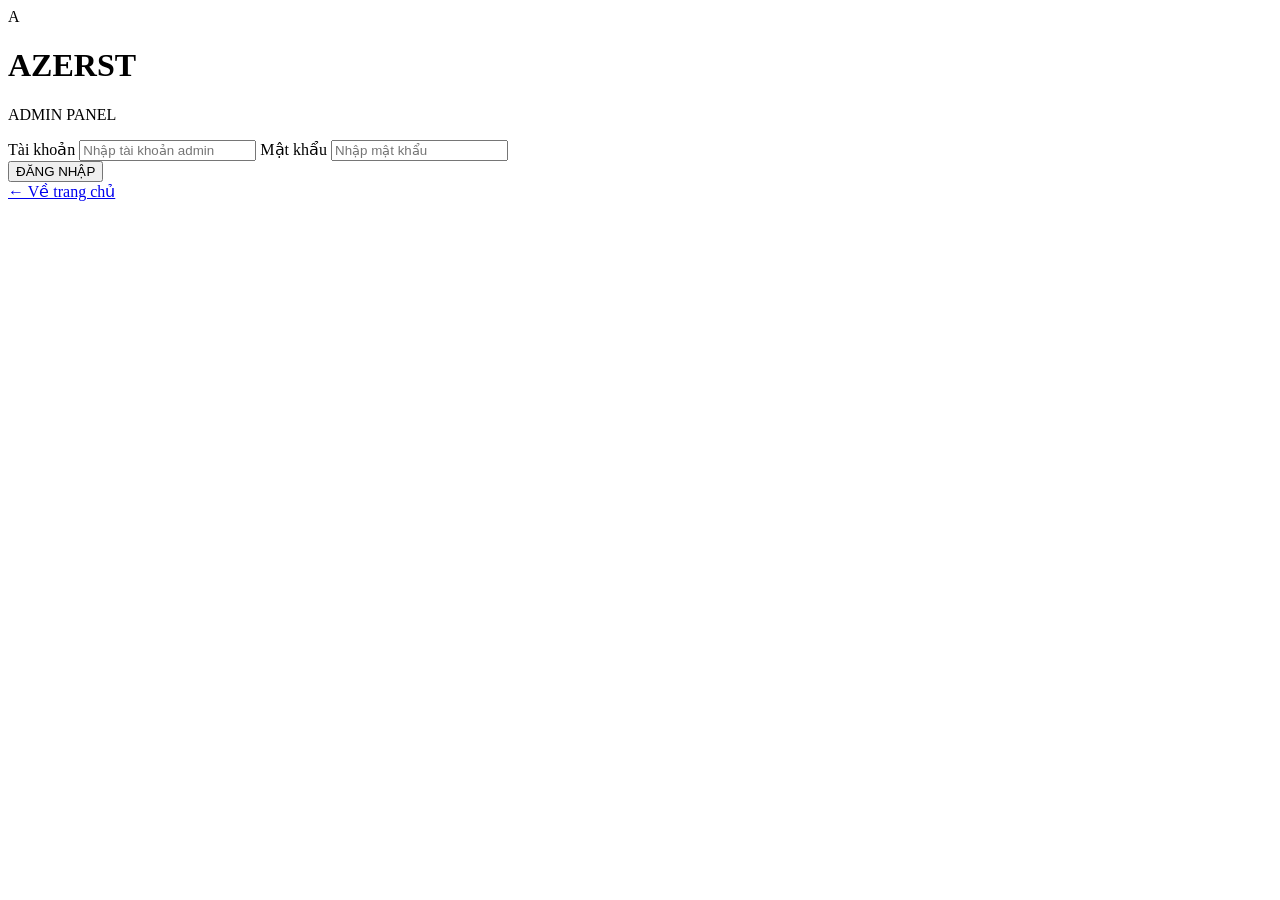
==== admin/index.html @ 2cd58a92 "Add login page for AZERST Admin panel" ====
<!DOCTYPE html>
<html lang="vi">
<head>
  <meta charset="UTF-8" />
  <meta name="viewport" content="width=device-width, initial-scale=1.0, viewport-fit=cover" />
  <meta name="robots" content="noindex, nofollow" />
  <title>Đăng nhập — AZERST Admin</title>
  <link rel="stylesheet" href="./admin.css" />
</head>
<body class="login-body">

  <div class="login-wrap">
    <div class="login-card">

      <div class="login-brand">
        <span class="login-brand-mark">A</span>
        <div class="login-brand-text">
          <h1>AZERST</h1>
          <p>ADMIN PANEL</p>
        </div>
      </div>

      <form id="loginForm" class="login-form" autocomplete="off">
        <label class="login-field">
          <span class="login-label">Tài khoản</span>
          <input type="text" id="loginUser" class="login-input" placeholder="Nhập tài khoản admin" autocomplete="off" spellcheck="false" required />
        </label>
        <label class="login-field">
          <span class="login-label">Mật khẩu</span>
          <input type="password" id="loginPass" class="login-input" placeholder="Nhập mật khẩu" autocomplete="off" required />
        </label>
        <div class="login-error" id="loginError" role="alert" aria-live="polite"></div>
        <button type="submit" class="login-btn" id="loginBtn">ĐĂNG NHẬP</button>
      </form>

      <a href="../index.html" class="login-back">← Về trang chủ</a>

    </div>
  </div>

  <script src="./auth.js" defer></script>
</body>
</html>
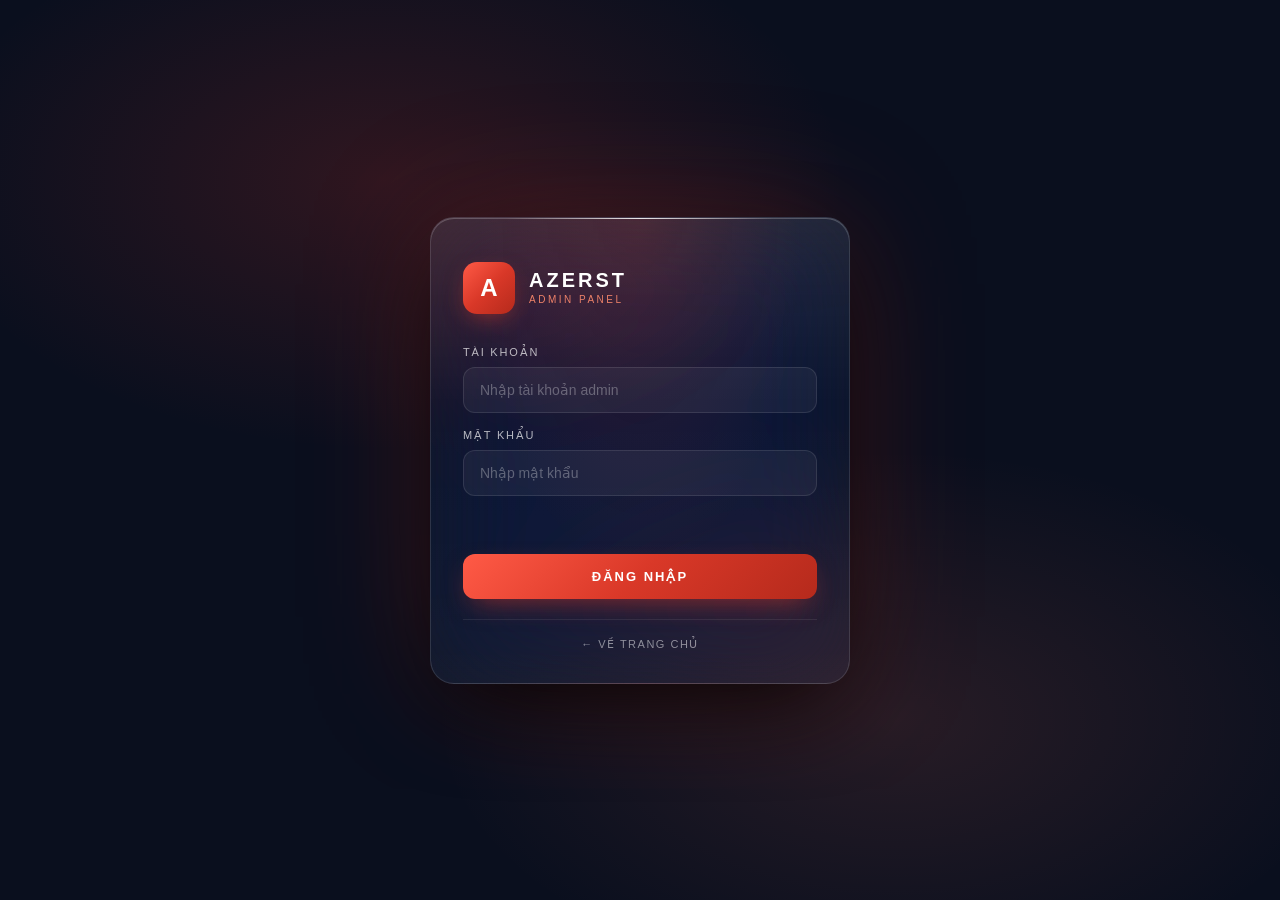
==== commit 6ecd6d72: "Clean up HTML structure in admin index page Removed unnecessary whitespace and adjusted formatting." ====
--- a/admin/index.html
+++ b/admin/index.html
@@ -11,7 +11,6 @@
 
   <div class="login-wrap">
     <div class="login-card">
-
       <div class="login-brand">
         <span class="login-brand-mark">A</span>
         <div class="login-brand-text">
@@ -19,7 +18,6 @@
           <p>ADMIN PANEL</p>
         </div>
       </div>
-
       <form id="loginForm" class="login-form" autocomplete="off">
         <label class="login-field">
           <span class="login-label">Tài khoản</span>
@@ -32,9 +30,7 @@
         <div class="login-error" id="loginError" role="alert" aria-live="polite"></div>
         <button type="submit" class="login-btn" id="loginBtn">ĐĂNG NHẬP</button>
       </form>
-
       <a href="../index.html" class="login-back">← Về trang chủ</a>
-
     </div>
   </div>
 
--- a/admin/admin.css
+++ b/admin/admin.css
@@ -0,0 +1,175 @@
+*,*::before,*::after{margin:0;padding:0;box-sizing:border-box}
+
+:root{
+  --red:#d93828;
+  --red-light:#ff5a46;
+  --red-dark:#b52a1c;
+  --bg:#0a0f1e;
+  --border:rgba(255,255,255,0.08);
+  --card:rgba(255,255,255,0.03);
+  --success:#22c55e;
+  --warning:#f59e0b;
+  --font-heading:"GFF-Latin-Bold","Arial Black",sans-serif;
+  --font-black:"GFF-Latin-Black","Arial Black",sans-serif;
+  --font-body:"Inter",-apple-system,BlinkMacSystemFont,"Segoe UI",sans-serif;
+}
+
+html{min-height:100vh;-webkit-text-size-adjust:100%}
+body{font-family:var(--font-body);color:#fff;min-height:100vh;background:var(--bg);
+  -webkit-font-smoothing:antialiased;-moz-osx-font-smoothing:grayscale;overflow-x:hidden;}
+a{color:inherit;text-decoration:none}
+button{font-family:inherit;cursor:pointer;border:none;background:none;color:inherit}
+input{font-family:inherit}
+
+/* ============ LOGIN ============ */
+.login-body{display:grid;place-items:center;min-height:100vh;min-height:100dvh;padding:20px;
+  background:radial-gradient(ellipse 60% 50% at 30% 20%,rgba(217,56,40,.18) 0%,transparent 60%),
+    radial-gradient(ellipse 60% 50% at 70% 80%,rgba(255,122,92,.12) 0%,transparent 60%),var(--bg);}
+
+.login-wrap{width:100%;max-width:420px}
+
+.login-card{position:relative;padding:44px 32px 32px;
+  background:radial-gradient(ellipse at top,rgba(217,56,40,.14) 0%,transparent 55%),
+    linear-gradient(180deg,rgba(255,255,255,.10) 0%,rgba(255,255,255,.03) 40%,rgba(255,255,255,.05) 100%);
+  -webkit-backdrop-filter:blur(50px) saturate(220%);backdrop-filter:blur(50px) saturate(220%);
+  border:1px solid rgba(255,255,255,.12);border-radius:24px;
+  box-shadow:inset 0 1px 0 rgba(255,255,255,.22),0 30px 90px -20px rgba(0,0,0,.98),0 0 140px -20px rgba(217,56,40,.4);
+  overflow:hidden;}
+.login-card::before{content:"";position:absolute;top:0;left:18%;right:18%;height:1.5px;
+  background:linear-gradient(90deg,transparent,rgba(255,255,255,.85) 50%,transparent);filter:blur(.4px);}
+
+.login-brand{display:flex;align-items:center;gap:14px;margin-bottom:32px}
+.login-brand-mark{display:grid;place-items:center;width:52px;height:52px;border-radius:14px;
+  background:linear-gradient(135deg,#ff5a46 0%,#d93828 50%,#b52a1c 100%);
+  font-family:var(--font-black);font-weight:900;font-size:24px;color:#fff;
+  box-shadow:0 8px 24px -8px rgba(217,56,40,.7);flex:0 0 auto;}
+.login-brand-text h1{font-family:var(--font-black);font-weight:900;font-size:20px;letter-spacing:3px;color:#fff;line-height:1;margin-bottom:4px;}
+.login-brand-text p{font-family:var(--font-heading);font-size:10px;letter-spacing:2.5px;color:rgba(255,140,110,.9);text-transform:uppercase;}
+
+.login-form{display:flex;flex-direction:column;gap:16px}
+.login-field{display:flex;flex-direction:column;gap:8px}
+.login-label{font-family:var(--font-heading);font-size:11px;letter-spacing:1.8px;color:rgba(255,255,255,.7);text-transform:uppercase;}
+.login-input{width:100%;padding:14px 16px;background:rgba(255,255,255,.05);border:1px solid rgba(255,255,255,.1);border-radius:12px;
+  font-size:14px;color:#fff;transition:border-color .25s,background .25s,box-shadow .25s;outline:none;}
+.login-input::placeholder{color:rgba(255,255,255,.3)}
+.login-input:focus{background:rgba(255,255,255,.08);border-color:rgba(255,90,70,.5);box-shadow:0 0 0 3px rgba(217,56,40,.15);}
+
+.login-error{min-height:20px;padding:0 4px;font-family:var(--font-heading);font-size:11px;letter-spacing:1px;
+  color:#ff5a46;text-align:center;opacity:0;transition:opacity .3s;}
+.login-error.is-show{opacity:1}
+
+.login-btn{padding:15px 24px;margin-top:6px;
+  background:linear-gradient(135deg,#ff5a46 0%,#d93828 50%,#b52a1c 100%);border-radius:12px;
+  font-family:var(--font-heading);font-weight:700;font-size:13px;letter-spacing:2px;color:#fff;text-transform:uppercase;
+  box-shadow:0 10px 28px -10px rgba(217,56,40,.7);transition:transform .2s,filter .2s,box-shadow .2s;
+  position:relative;overflow:hidden;}
+.login-btn::before{content:"";position:absolute;inset:0;background:linear-gradient(90deg,transparent,rgba(255,255,255,.3),transparent);
+  transform:translateX(-100%);transition:transform .6s ease;}
+.login-btn:hover::before{transform:translateX(100%)}
+.login-btn:hover{transform:translateY(-1px);filter:brightness(1.08);box-shadow:0 14px 32px -10px rgba(217,56,40,.85)}
+.login-btn:active{transform:translateY(0)}
+.login-btn:disabled{opacity:.6;pointer-events:none}
+
+.login-back{display:block;margin-top:20px;padding-top:18px;border-top:1px solid rgba(255,255,255,.08);
+  font-family:var(--font-heading);font-size:11px;letter-spacing:1.5px;color:rgba(255,255,255,.5);
+  text-align:center;text-transform:uppercase;transition:color .2s;}
+.login-back:hover{color:rgba(255,255,255,.85)}
+
+/* ============ DASHBOARD ============ */
+.dash-body{display:flex;flex-direction:column;min-height:100vh;min-height:100dvh;
+  background:radial-gradient(ellipse 60% 50% at 20% 0%,rgba(217,56,40,.12) 0%,transparent 60%),
+    radial-gradient(ellipse 60% 50% at 80% 100%,rgba(255,122,92,.08) 0%,transparent 60%),var(--bg);}
+
+.dash-header{display:flex;align-items:center;justify-content:space-between;gap:16px;padding:20px 28px;
+  background:rgba(255,255,255,.03);border-bottom:1px solid var(--border);position:sticky;top:0;z-index:10;
+  -webkit-backdrop-filter:blur(20px);backdrop-filter:blur(20px);}
+.dash-brand{display:flex;align-items:center;gap:12px}
+.dash-brand-mark{display:grid;place-items:center;width:44px;height:44px;border-radius:12px;
+  background:linear-gradient(135deg,#ff5a46 0%,#d93828 50%,#b52a1c 100%);
+  font-family:var(--font-black);font-weight:900;font-size:20px;color:#fff;box-shadow:0 6px 18px -6px rgba(217,56,40,.6);}
+.dash-brand h1{font-family:var(--font-black);font-weight:900;font-size:16px;letter-spacing:2.5px;color:#fff;line-height:1;margin-bottom:3px;}
+.dash-brand p{font-family:var(--font-heading);font-size:9.5px;letter-spacing:2px;color:rgba(255,140,110,.85);text-transform:uppercase;}
+.dash-actions{display:flex;gap:8px;flex-wrap:wrap}
+
+.dash-btn{display:inline-flex;align-items:center;gap:6px;padding:10px 16px;
+  background:rgba(255,255,255,.06);border:1px solid rgba(255,255,255,.1);border-radius:10px;
+  font-family:var(--font-heading);font-weight:700;font-size:11px;letter-spacing:1.2px;
+  color:rgba(255,255,255,.85);text-transform:uppercase;transition:background .2s,border-color .2s,transform .2s,filter .2s;
+  white-space:nowrap;}
+.dash-btn:hover{background:rgba(255,255,255,.12);border-color:rgba(255,255,255,.2);transform:translateY(-1px)}
+.dash-btn-primary{background:linear-gradient(135deg,#ff5a46 0%,#d93828 50%,#b52a1c 100%);border-color:transparent;color:#fff;box-shadow:0 6px 18px -6px rgba(217,56,40,.6)}
+.dash-btn-primary:hover{filter:brightness(1.05)}
+.dash-btn-danger{background:linear-gradient(135deg,#dc2626 0%,#b91c1c 100%);border-color:transparent;color:#fff}
+.dash-btn-danger:hover{filter:brightness(1.1)}
+.dash-btn-warning{background:rgba(245,158,11,.15);border-color:rgba(245,158,11,.35);color:#fbbf24}
+.dash-btn-warning:hover{background:rgba(245,158,11,.25)}
+.dash-btn-ghost{background:transparent;border-color:rgba(255,255,255,.15)}
+
+.dash-main{flex:1;width:100%;max-width:1200px;margin:0 auto;padding:24px 20px 60px;display:flex;flex-direction:column;gap:18px}
+
+.dash-warn{padding:14px 18px;background:rgba(245,158,11,.1);border:1px solid rgba(245,158,11,.25);border-radius:12px;
+  font-size:12px;line-height:1.5;color:#fcd34d;}
+.dash-warn strong{color:#fbbf24;font-weight:700}
+
+.dash-toolbar{display:flex;gap:8px;flex-wrap:wrap;padding:14px;background:var(--card);border:1px solid var(--border);border-radius:14px}
+
+.dash-tabs{display:grid;grid-template-columns:repeat(3,1fr);gap:6px;padding:6px;background:var(--card);border:1px solid var(--border);border-radius:14px}
+.dash-tab{padding:14px 12px;border-radius:10px;font-family:var(--font-heading);font-weight:700;font-size:12px;letter-spacing:2px;
+  color:rgba(255,255,255,.6);text-transform:uppercase;transition:background .25s,color .25s,box-shadow .25s;}
+.dash-tab:hover{background:rgba(255,255,255,.06);color:#fff}
+.dash-tab.is-active{background:linear-gradient(135deg,#ff5a46 0%,#d93828 50%,#b52a1c 100%);color:#fff;box-shadow:0 8px 22px -8px rgba(217,56,40,.65)}
+
+.dash-status{min-height:20px;font-family:var(--font-heading);font-size:11px;letter-spacing:1.5px;text-align:center;transition:color .3s}
+.dash-status.ok{color:var(--success)}
+.dash-status.err{color:var(--red-light)}
+.dash-status.warn{color:var(--warning)}
+
+.dash-editor{background:var(--card);border:1px solid var(--border);border-radius:14px;padding:20px}
+.dash-editor h2{font-family:var(--font-heading);font-weight:700;font-size:14px;letter-spacing:2px;color:#fff;
+  margin-bottom:16px;padding-bottom:12px;border-bottom:1px solid var(--border);text-transform:uppercase;}
+
+.link-list{display:flex;flex-direction:column;gap:8px;margin-bottom:16px;max-height:60vh;overflow-y:auto;padding-right:4px}
+.link-list::-webkit-scrollbar{width:6px}
+.link-list::-webkit-scrollbar-thumb{background:rgba(255,90,70,.4);border-radius:4px}
+.link-list::-webkit-scrollbar-track{background:rgba(255,255,255,.03);border-radius:4px}
+
+.link-row{display:flex;gap:8px;align-items:center;padding:8px;background:rgba(255,255,255,.03);
+  border:1px solid rgba(255,255,255,.06);border-radius:10px;transition:border-color .2s,background .2s;}
+.link-row:hover{background:rgba(255,255,255,.05);border-color:rgba(255,90,70,.25)}
+.link-idx{flex:0 0 32px;font-family:var(--font-heading);font-size:10px;color:rgba(255,255,255,.4);text-align:center;letter-spacing:1px;}
+.link-input{flex:1;padding:9px 12px;background:rgba(0,0,0,.3);border:1px solid rgba(255,255,255,.08);border-radius:8px;
+  font-family:'Courier New',ui-monospace,monospace;font-size:11.5px;color:#e2e8f0;outline:none;
+  transition:border-color .2s;min-width:0;word-break:break-all;}
+.link-input:focus{border-color:rgba(255,90,70,.5);background:rgba(0,0,0,.4)}
+.link-del{flex:0 0 34px;height:34px;display:grid;place-items:center;background:rgba(220,38,38,.15);
+  border:1px solid rgba(220,38,38,.3);border-radius:8px;color:#f87171;font-size:16px;line-height:1;
+  transition:background .2s,transform .2s;}
+.link-del:hover{background:rgba(220,38,38,.3);transform:scale(1.05)}
+
+.add-btn{width:100%;padding:12px;background:rgba(255,255,255,.03);border:1.5px dashed rgba(255,255,255,.15);border-radius:10px;
+  font-family:var(--font-heading);font-weight:700;font-size:11px;letter-spacing:1.5px;color:rgba(255,255,255,.6);
+  text-transform:uppercase;transition:background .2s,border-color .2s,color .2s;}
+.add-btn:hover{background:rgba(255,90,70,.08);border-color:rgba(255,90,70,.35);color:#ff5a46}
+
+.dash-toast{position:fixed;bottom:24px;left:50%;transform:translate(-50%,24px) scale(.96);padding:13px 22px;
+  background:rgba(15,23,42,.96);border:1px solid rgba(255,255,255,.15);border-radius:12px;
+  font-family:var(--font-heading);font-size:12px;letter-spacing:1.2px;color:#fff;
+  opacity:0;visibility:hidden;pointer-events:none;transition:opacity .3s,visibility .3s,transform .3s;z-index:9999;
+  max-width:calc(100vw - 40px);box-shadow:0 20px 50px -15px rgba(0,0,0,.8);}
+.dash-toast.is-show{opacity:1;visibility:visible;transform:translate(-50%,0) scale(1)}
+.dash-toast.success{background:linear-gradient(135deg,#16a34a 0%,#22c55e 100%)}
+.dash-toast.error{background:linear-gradient(135deg,#dc2626 0%,#b91c1c 100%)}
+.dash-toast.warn{background:linear-gradient(135deg,#f59e0b 0%,#f97316 100%)}
+
+@media (max-width:640px){
+  .dash-header{flex-direction:column;align-items:flex-start;padding:16px 18px}
+  .dash-actions{width:100%}
+  .dash-btn{flex:1;justify-content:center;font-size:10px;padding:9px 12px}
+  .dash-main{padding:16px 14px 40px}
+  .dash-editor{padding:16px 12px}
+  .link-idx{flex:0 0 24px;font-size:9px}
+  .link-input{font-size:10.5px;padding:8px 10px}
+  .link-del{flex:0 0 30px;height:30px;font-size:14px}
+  .dash-tab{font-size:11px;letter-spacing:1.2px;padding:12px 8px}
+  .dash-toolbar{padding:10px}
+}
